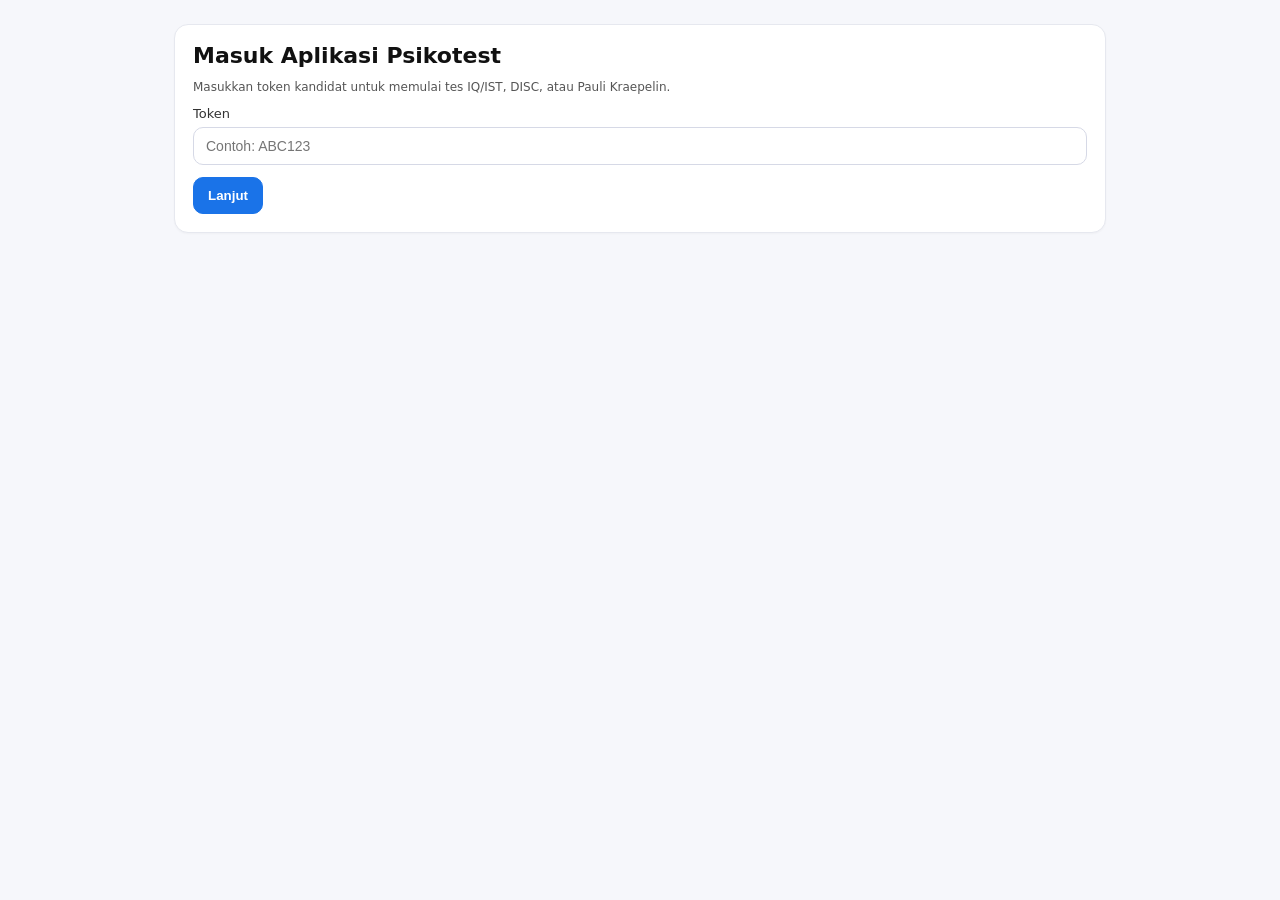
==== app/index.html @ 6927eeba "Initial commit: AIRTIS psikotest webapp" ====
<!doctype html>
<html lang="id">
<head>
  <meta charset="utf-8"/>
  <meta name="viewport" content="width=device-width, initial-scale=1"/>
  <title>AIRTIS Psikotest - Token</title>
  <link rel="stylesheet" href="assets/css/app.css"/>
</head>
<body>
  <main class="container">
    <div class="card">
      <h1>Masuk Aplikasi Psikotest</h1>
      <div class="small">Masukkan token kandidat untuk memulai tes IQ/IST, DISC, atau Pauli Kraepelin.</div>
      <div id="error-box" class="error"></div>
      <form id="token-form" style="margin-top:12px;">
        <label>Token</label>
        <input id="token" type="text" placeholder="Contoh: ABC123" autocomplete="off"/>
        <div style="margin-top:12px;">
          <button class="btn primary" type="submit">Lanjut</button>
        </div>
      </form>
    </div>
  </main>
  <script type="module" src="assets/js/pages/index.page.js"></script>
</body>
</html>
---- app/assets/css/app.css ----
*,
*::before,
*::after{box-sizing:border-box;}

:root{font-family:system-ui,-apple-system,Segoe UI,Roboto,Arial,sans-serif; color:#111;}
body{margin:0;background:#f6f7fb;}
.container{max-width:980px;margin:0 auto;padding:24px;}
.card{background:#fff;border:1px solid #e6e8ef;border-radius:14px;padding:18px;box-shadow:0 1px 2px rgba(0,0,0,.03);margin-bottom:14px;}
h1{font-size:22px;margin:0 0 12px;}
h2{font-size:18px;margin:0 0 8px;}
label{display:block;font-size:13px;color:#333;margin:10px 0 6px;}
input[type=text],input[type=number],select{width:100%;padding:10px 12px;border:1px solid #d6d9e6;border-radius:10px;font-size:14px;background:#fff;}
.row2{display:grid;grid-template-columns:1fr 1fr;gap:12px;}
.btn{display:inline-block;padding:10px 14px;border-radius:10px;border:1px solid #cdd2e6;background:#fff;cursor:pointer;font-weight:600;}
.btn.primary{background:#1a73e8;border-color:#1a73e8;color:#fff;}
.btn:disabled{opacity:.5;cursor:not-allowed;}
.error{color:#b00020;font-size:13px;margin:10px 0;}
.success{color:#0a7a2f;font-size:13px;margin:10px 0;}
.small{font-size:12px;color:#555;}
.grid{display:grid;grid-template-columns:56px 56px 1fr;border:1px solid #e6e8ef;border-radius:12px;overflow:hidden;}
.grid.header{background:#fafbff;font-weight:700;color:#333;}
.grid .cell{padding:10px 10px;border-bottom:1px solid #eef0f7;}
.grid .row:last-child .cell{border-bottom:none;}
.block{background:#fff;border:1px solid #e6e8ef;border-radius:14px;padding:12px;margin:12px 0;}
.block-title{font-weight:800;margin-bottom:8px;}
.cell.radio{display:flex;align-items:center;justify-content:center;}
.hint{font-size:12px;color:#666;margin-top:6px;}
.hint.error{color:#b00020;font-weight:700;}
.kpi{display:grid;grid-template-columns:repeat(4,1fr);gap:10px;margin-top:10px;}
.kpi .k{background:#fafbff;border:1px solid #e6e8ef;border-radius:12px;padding:10px;}
.kpi .k b{font-size:18px;}
table{border-collapse:collapse;width:100%;}
td,th{border:1px solid #e6e8ef;padding:8px;font-size:13px;text-align:center;}
th{background:#fafbff;}
pre{white-space:pre-wrap;background:#fafbff;border:1px solid #e6e8ef;border-radius:12px;padding:12px;}

/* Candidate form */
#candidate-form{display:grid;gap:10px;}
#candidate-form .row2{gap:14px;align-items:start;}
#candidate-form input[type=text],
#candidate-form input[type=number],
#candidate-form select{display:block;}

/* DISC specific layout polish */
#disc-list{display:grid;gap:14px;}
.disc-intro h2{letter-spacing:.2px;}
.disc-intro .small{font-size:13px;line-height:1.55;color:#3b4454;}
.disc-block{padding:0;overflow:hidden;border-radius:16px;box-shadow:0 2px 8px rgba(11,30,66,.04);}
.disc-block .block-title{padding:14px 16px 10px;border-bottom:1px solid #e9edf5;background:linear-gradient(180deg,#f8faff,#f1f5ff);}
.disc-grid{display:grid;grid-template-columns:64px 64px minmax(0,1fr);border:0;border-radius:0;}
.disc-grid .cell{padding:11px 12px;border-bottom:1px solid #eef2f8;}
.disc-grid .cell:nth-child(3n+1), .disc-grid .cell:nth-child(3n+2){display:flex;align-items:center;justify-content:center;}
.disc-grid .cell:nth-child(3n){line-height:1.4;color:#1f2b3d;word-break:break-word;}
.disc-grid.header{background:#f5f8ff;color:#273348;font-weight:700;border-bottom:1px solid #e1e7f2;}
.disc-grid.header .cell{border-bottom:0;padding-top:10px;padding-bottom:10px;}
.disc-grid input[type=radio]{width:16px;height:16px;cursor:pointer;accent-color:#1a73e8;}
.disc-block .hint{padding:10px 16px 14px;margin:0;background:#fff;}
.disc-sheet{display:grid;grid-template-columns:56px minmax(0,1fr);gap:10px;align-items:start;padding:12px;}
.sheet-no{display:flex;align-items:center;justify-content:center;height:46px;border:2px solid #293244;border-radius:8px;font-weight:800;font-size:24px;color:#111;background:#fff;}
.sheet-table{border:2px solid #293244;border-radius:8px;overflow:hidden;background:#fff;}
.sheet-head,.sheet-row{display:grid;grid-template-columns:64px minmax(0,1fr) 64px;}
.sheet-head{background:#f5f7fb;font-weight:800;}
.sheet-cell{padding:8px 10px;border-bottom:1px solid #dbe2ef;}
.sheet-row:last-child .sheet-cell{border-bottom:none;}
.sheet-cell:nth-child(2){border-left:1px solid #dbe2ef;border-right:1px solid #dbe2ef;}
.sheet-radio{display:flex;align-items:center;justify-content:center;}
.sheet-text{line-height:1.35;color:#111;font-weight:500;}
.sheet-head .sheet-cell{padding-top:9px;padding-bottom:9px;text-align:center;}
.disc-sheet input[type=radio]{width:18px;height:18px;cursor:pointer;accent-color:#111827;}
.disc-chart-wrap{margin-top:8px;border:1px solid #e5ebf5;border-radius:12px;padding:8px;background:linear-gradient(180deg,#fcfdff,#f8fbff);}
.disc-chart{width:100%;height:auto;display:block;}
.disc-report-head{padding:0;overflow:hidden;}
.disc-type-banner{background:var(--disc-color);padding:14px 18px;border-bottom:1px solid #d6dceb;}
.disc-type-title{font-size:40px;line-height:1;font-weight:900;letter-spacing:.4px;color:#0b0f18;}
.disc-ident{padding:14px 18px 0;}
.disc-ident-row{padding:8px 18px 0;}
.disc-type-hero{display:grid;grid-template-columns:120px 1fr;gap:16px;align-items:center;padding:14px 18px 18px;}
.disc-big-letter{display:flex;align-items:center;justify-content:center;height:120px;width:120px;border-radius:12px;font-size:76px;font-weight:900;background:var(--disc-color);color:#0b0f18;border:2px solid rgba(0,0,0,.2);}
.disc-score-card h2{margin-bottom:10px;}
.disc-graph-grid{display:grid;grid-template-columns:repeat(3,minmax(0,1fr));gap:12px;margin-top:12px;}
.disc-graph-card{border:1px solid #d9e1ee;border-radius:10px;padding:10px;background:#fbfcff;text-align:center;}
.disc-graph-title{font-size:12px;font-weight:800;letter-spacing:.3px;}
.disc-mini-chart{width:100%;height:auto;display:block;margin-top:6px;}
.disc-three-col{display:grid;grid-template-columns:1.2fr 1fr 1fr;gap:12px;}
.disc-two-col{display:grid;grid-template-columns:1fr 1fr;gap:14px;margin-top:10px;}
.disc-three-col section,.disc-two-col section{border:1px solid #1f2937;}
.disc-three-col h3,.disc-two-col h3,.disc-sec-title{margin:0;padding:8px 10px;background:#111827;color:#fff;font-size:16px;}
.disc-three-col ul,.disc-two-col ul{margin:0;padding:10px 18px 12px;}
.disc-three-col li,.disc-two-col li{margin:0 0 6px;line-height:1.35;}

@media (max-width:720px){
  .container{padding:16px;}
  .row2{grid-template-columns:1fr;}
  .disc-sheet{grid-template-columns:1fr;gap:8px;}
  .sheet-no{height:40px;font-size:22px;}
  .sheet-head,.sheet-row{grid-template-columns:56px minmax(0,1fr) 56px;}
  .disc-grid{grid-template-columns:52px 52px minmax(0,1fr);}
  .disc-block .block-title{padding:12px 12px 8px;}
  .disc-grid .cell{padding:10px 8px;font-size:14px;}
  .disc-chart-wrap{padding:4px;}
  .disc-type-title{font-size:28px;}
  .disc-type-hero{grid-template-columns:1fr;gap:10px;}
  .disc-big-letter{height:88px;width:88px;font-size:56px;}
  .disc-graph-grid{grid-template-columns:1fr;}
  .disc-three-col,.disc-two-col{grid-template-columns:1fr;}
}
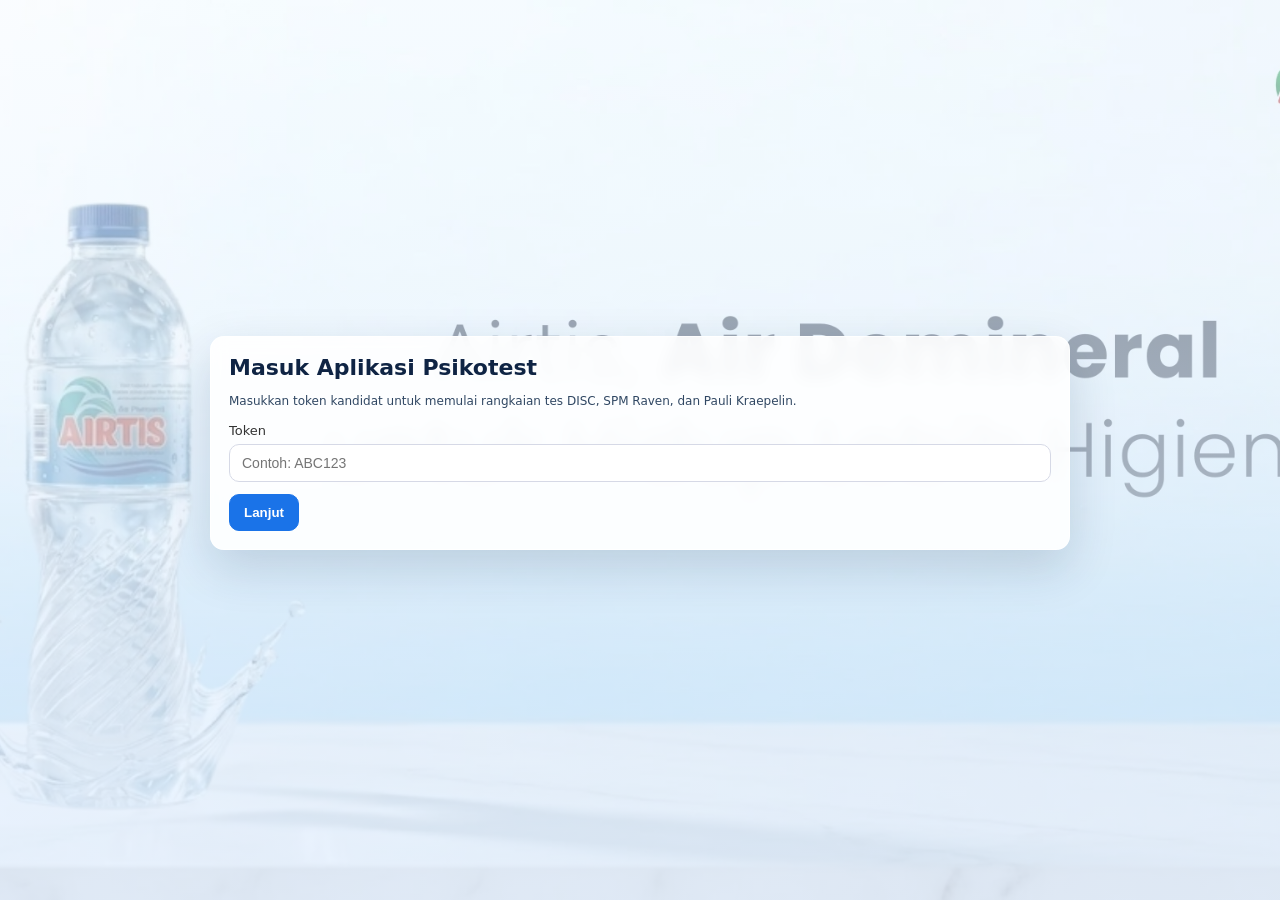
==== commit 66a0bbd9: "Add Airtis background to auth pages" ====
--- a/app/index.html
+++ b/app/index.html
@@ -6,11 +6,11 @@
   <title>AIRTIS Psikotest - Token</title>
   <link rel="stylesheet" href="assets/css/app.css"/>
 </head>
-<body>
-  <main class="container">
-    <div class="card">
+<body class="auth-page">
+  <main class="container auth-container">
+    <div class="card auth-card">
       <h1>Masuk Aplikasi Psikotest</h1>
-      <div class="small">Masukkan token kandidat untuk memulai tes IQ/IST, DISC, atau Pauli Kraepelin.</div>
+      <div class="small">Masukkan token kandidat untuk memulai rangkaian tes DISC, SPM Raven, dan Pauli Kraepelin.</div>
       <div id="error-box" class="error"></div>
       <form id="token-form" style="margin-top:12px;">
         <label>Token</label>
--- a/app/assets/css/app.css
+++ b/app/assets/css/app.css
@@ -88,6 +88,36 @@
 .disc-three-col ul,.disc-two-col ul{margin:0;padding:10px 18px 12px;}
 .disc-three-col li,.disc-two-col li{margin:0 0 6px;line-height:1.35;}
 
+body.auth-page{
+  min-height:100vh;
+  background:
+    linear-gradient(180deg,rgba(245,250,255,.52),rgba(230,241,255,.84)),
+    url("../img/airtis-auth-bg.webp") center center / cover no-repeat fixed;
+}
+.auth-container{
+  min-height:100vh;
+  display:flex;
+  align-items:center;
+  justify-content:center;
+  padding-top:48px;
+  padding-bottom:48px;
+}
+.auth-card{
+  width:min(100%,860px);
+  background:rgba(255,255,255,.9);
+  border:1px solid rgba(255,255,255,.76);
+  box-shadow:0 18px 48px rgba(15,42,79,.16);
+  backdrop-filter:blur(8px);
+  -webkit-backdrop-filter:blur(8px);
+}
+.auth-card h1{
+  color:#0f2444;
+}
+.auth-card .small{
+  color:#304763;
+  line-height:1.55;
+}
+
 @media (max-width:720px){
   .container{padding:16px;}
   .row2{grid-template-columns:1fr;}
@@ -103,4 +133,19 @@
   .disc-big-letter{height:88px;width:88px;font-size:56px;}
   .disc-graph-grid{grid-template-columns:1fr;}
   .disc-three-col,.disc-two-col{grid-template-columns:1fr;}
+  body.auth-page{
+    background:
+      linear-gradient(180deg,rgba(245,250,255,.7),rgba(230,241,255,.9)),
+      url("../img/airtis-auth-bg.webp") 18% center / cover no-repeat;
+  }
+  .auth-container{
+    align-items:flex-start;
+    padding-top:28px;
+    padding-bottom:28px;
+  }
+  .auth-card{
+    background:rgba(255,255,255,.94);
+    backdrop-filter:none;
+    -webkit-backdrop-filter:none;
+  }
 }
